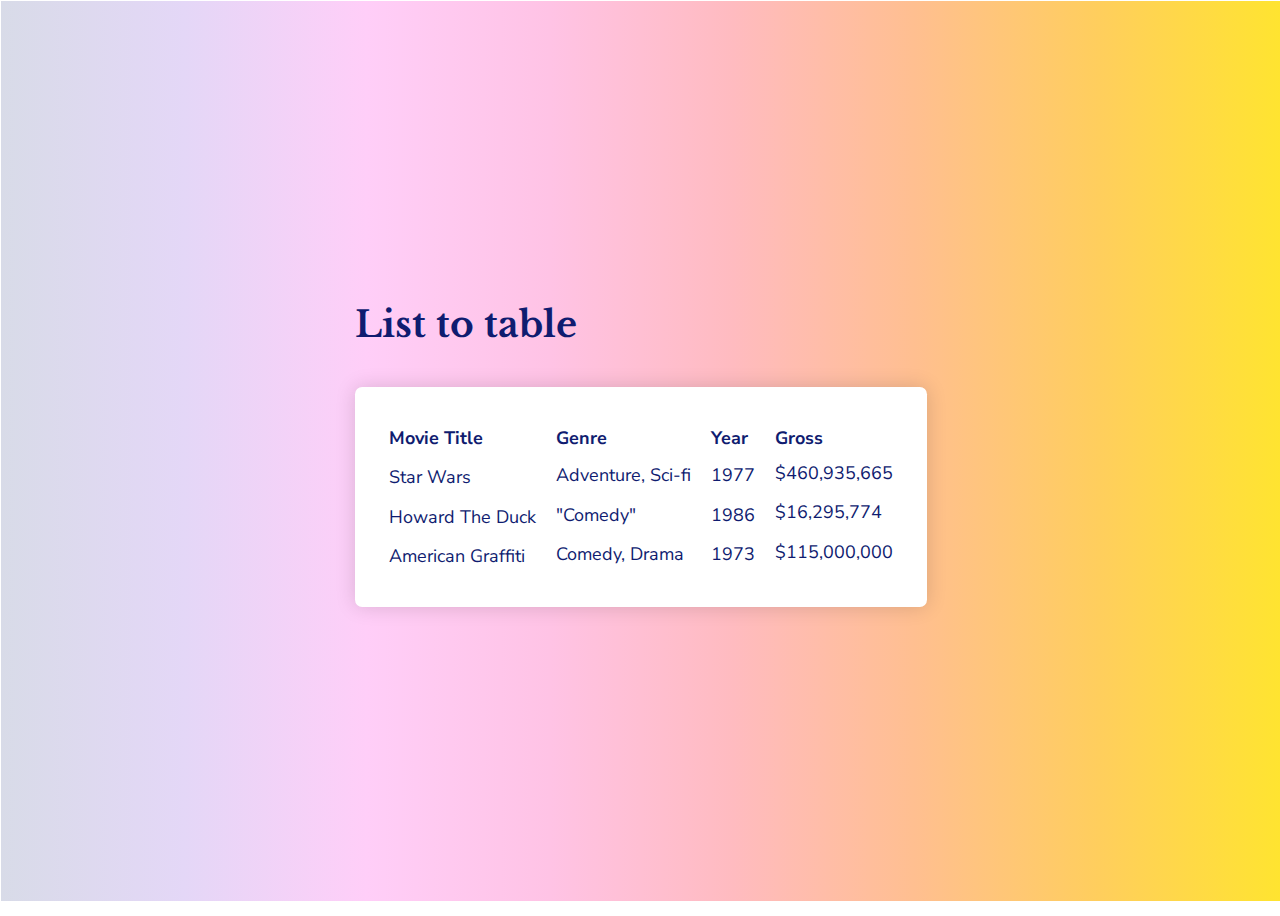
==== list-to-table/index.html @ e50559bc "initial commit" ====
<!DOCTYPE html>
<html lang="en">
  <head>
    <meta charset="UTF-8" />
    <meta http-equiv="X-UA-Compatible" content="IE=edge" />
    <meta name="viewport" content="width=device-width, initial-scale=1.0" />
    <title>List to table</title>
    <link href="../cool.css" rel="stylesheet" />
  </head>
  <body>
    <div class="container-list">
    <h1>List to table</h1>
   
    <table class="list-table">
        <thead>
          <tr>
            <th>Movie Title</th>
            <th>Genre</th>
            <th>Year</th>
            <th>Gross</th>
          </tr>
          <tr>
            <td data-th="Movie Title">Star Wars</td>
            <td data-th="Genre">Adventure, Sci-fi</td>
            <td data-th="Year">1977</td>
            <td data-th="Gross">$460,935,665</td>
          </tr>
          <tr>
            <td data-th="Movie Title">Howard The Duck</td>
            <td data-th="Genre">"Comedy"</td>
            <td data-th="Year">1986</td>
            <td data-th="Gross">$16,295,774</td>
          </tr>
          <tr>
            <td data-th="Movie Title">American Graffiti</td>
            <td data-th="Genre">Comedy, Drama</td>
            <td data-th="Year">1973</td>
            <td data-th="Gross">$115,000,000</td>
          </tr>
      </table>
    </div>
  </body>
</html>
---- cool.css ----
@import url("https://fonts.googleapis.com/css2?family=Libre+Baskerville:ital,wght@0,400;0,700;1,400&family=Nunito+Sans:ital,wght@0,200;0,300;0,400;0,600;0,700;0,800;0,900;1,200;1,300;1,400;1,600;1,700;1,800;1,900&display=swap");

html {
  -moz-box-sizing: border-box;
  -webkit-box-sizing: border-box;
  box-sizing: border-box;
}

*,
*:before,
*:after {
  box-sizing: inherit;
}

:root {
  --regular: clamp(1rem, 2vmin, 2rem);

  --plain: "Nunito Sans", sans-serif;
  --fancy: "Libre Baskerville", serif;

  --white: #ffffff;
  --navy: #0f1c70;
  --pink: #f64676;
  --teal: #44d5d1;
  --lemon: #fce431;

  --grey-1: #7980af;
  --grey-2: #9fa4c6;
  --grey-3: #d8dbe8;
  --grey-4: #f6f6f9;
  --transparent: rgba(0, 0, 0, 0.15);

  --scrollbarBG: #ffffff;
  --thumbBG: #9fa4c6;

  --sunset: linear-gradient(
    90deg,
    #ff4676,
    #ff5967,
    #ff6f58,
    #ff8649,
    #ff9e3b,
    #ffb52f,
    #ffcd29,
    #ffe430
  );
  --lime: linear-gradient(
    90deg,
    #17d5d1,
    #1fdcc2,
    #43e2ae,
    #67e796,
    #8cea7c,
    #b1ea60,
    #d7e946,
    #ffe430
  );
  --sky: linear-gradient(
    90deg,
    #0f1c70,
    #00398d,
    #0055a4,
    #006fb6,
    #0089c2,
    #00a3ca,
    #00bcce,
    #17d5d1
  );
  --dawn: linear-gradient(
    90deg,
    #d8dbe8,
    #e4d7f7,
    #ffcef8,
    #ffc3e5,
    #ffbbc0,
    #ffbf90,
    #ffce5d,
    #ffe430
  );
}

body {
  height: 100vh;
  width: 100vw;
  font-family: var(--plain);
  color: var(--navy);
  font-size: var(--regular);
  text-align: justify;
  text-justify: inter-word;
  width: 100vw;
  height: 100vh;
  background-color: var(--white);
  scrollbar-width: thin;
  scrollbar-color: var(--thumbBG) var(--scrollbarBG);
  overflow-x: hidden;

  display: flex;
  flex-flow: column nowrap;
  justify-content: center;
  align-items: center;
}

body::-webkit-scrollbar {
  width: 11px;
}
body::-webkit-scrollbar-track {
  background: var(--scrollbarBG);
}
body::-webkit-scrollbar-thumb {
  background-color: var(--thumbBG);
  border-radius: 6px;
  border: 3px solid var(--scrollbarBG);
}

h1 {
  font-family: var(--fancy);
}

.container-list {
  margin-top: -15px;
  margin-left: -15px;
  padding: 2rem;
  width: 100%;
  height: 100%;
  display: grid;
  place-content: center;
  background: var(--dawn);
}

/* Blue */

.blue-table {
  border-collapse: collapse;
  margin: 25px 0;
  font-size: 0.9em;
  font-family: sans-serif;
  min-width: 400px;
  box-shadow: 0 0 20px var(--transparent);
}

.blue-table thead tr {
  background: var(--sky);
  color: var(--white);
  text-align: left;
  cursor: pointer;
}

.blue-table th,
.blue-table td {
  padding: 1rem 2rem;
}

.blue-table tbody tr {
  border-bottom: thin solid var(--grey-3);
}

.blue-table tbody tr:nth-of-type(even) {
  background-color: var(--grey-4);
}

.blue-table tbody tr:last-of-type {
  border-bottom: 2px solid var(--teal);
}

.blue-table tbody tr:hover {
  color: var(--teal);
}

/* List */

.list-table {
  margin: 1rem 0;
  min-width: 300px;
  background: var(--white);
  padding: 2rem;
  border-radius: 0.4em;
  overflow: hidden;
  box-shadow: 0 0 20px var(--transparent);
}
.list-table tr {
  margin-bottom: 1rem; 
}
.list-table th {
  display: none;
}
.list-table td {
  display: block;
  padding: 0.5rem;
  border-bottom: thin solid var(--grey-2);

}
.list-table td:first-child {
  padding-top: 0.5em;
}
.list-table td:last-child {
  padding-bottom: 0.5em;
}
.list-table td:before {
  content: attr(data-th) ": ";
  font-weight: bold;
  width: 6.5em;
  display: inline-block;
}
@media (min-width: 550px) {
  .list-table td:before {
    display: none;
  }
}
.list-table th,
.list-table td {
  text-align: left;
  border: none;
}
@media (min-width: 550px) {
  
  .list-table th,
  .list-table td {
    display: table-cell;
    padding: 0.25em 0.5em;
  }
  .list-table th:first-child,
  .list-table td:first-child {
    padding-left: 0;
  }
  .list-table th:last-child,
  .list-table td:last-child {
    padding-right: 0;
  }
}
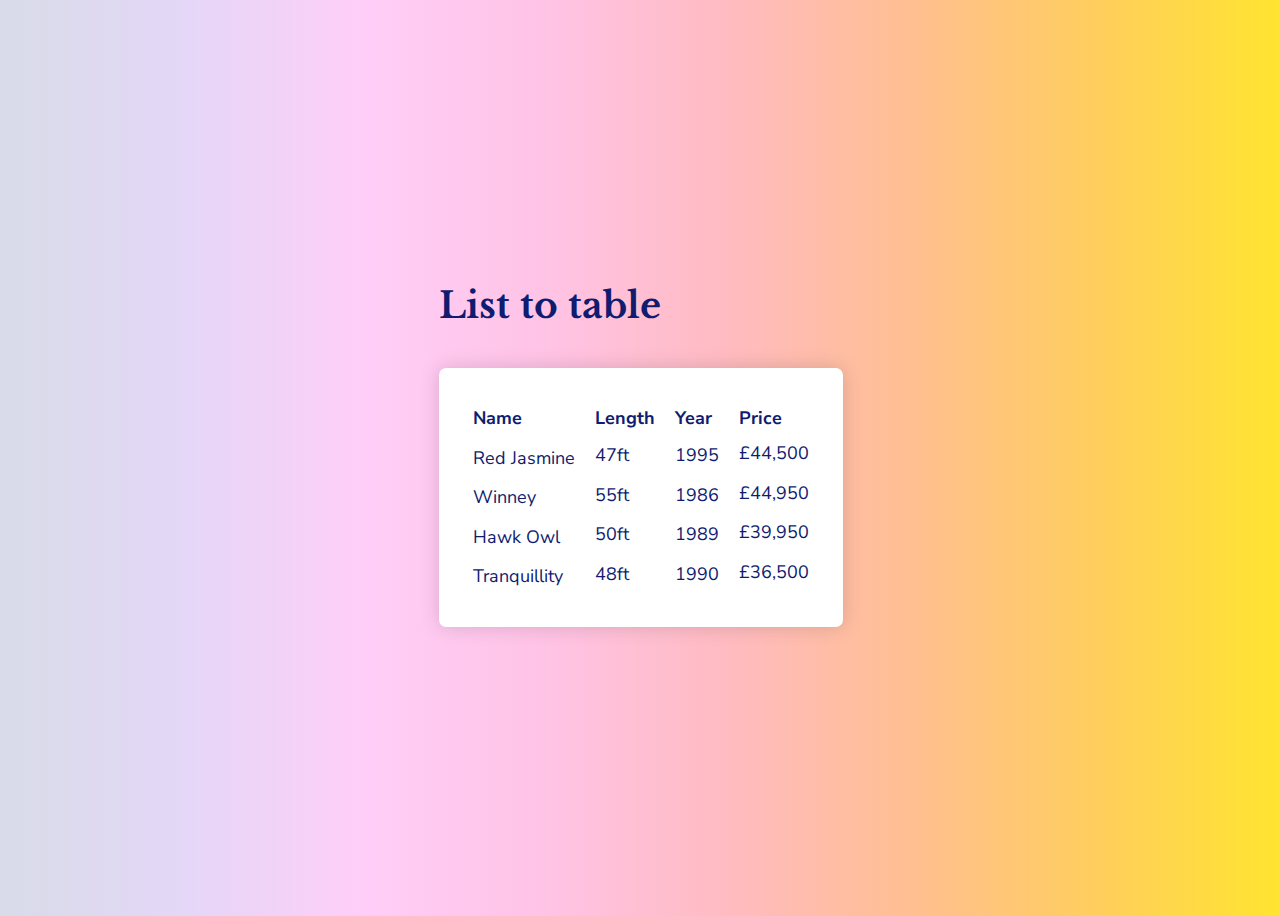
==== commit 97dff3ea: "fill table with narrowboats" ====
--- a/list-to-table/index.html
+++ b/list-to-table/index.html
@@ -7,35 +7,41 @@
     <title>List to table</title>
     <link href="../cool.css" rel="stylesheet" />
   </head>
-  <body>
+  <body class="dawn">
     <div class="container-list">
     <h1>List to table</h1>
    
     <table class="list-table">
         <thead>
           <tr>
-            <th>Movie Title</th>
-            <th>Genre</th>
+            <th>Name</th>
+            <th>Length</th>
             <th>Year</th>
-            <th>Gross</th>
+            <th>Price</th>
           </tr>
           <tr>
-            <td data-th="Movie Title">Star Wars</td>
-            <td data-th="Genre">Adventure, Sci-fi</td>
-            <td data-th="Year">1977</td>
-            <td data-th="Gross">$460,935,665</td>
+            <td data-th="Name">Red Jasmine</td>
+            <td data-th="Length">47ft</td>
+            <td data-th="Year">1995</td>
+            <td data-th="Price">£44,500</td>
           </tr>
           <tr>
-            <td data-th="Movie Title">Howard The Duck</td>
-            <td data-th="Genre">"Comedy"</td>
+            <td data-th="Name">Winney</td>
+            <td data-th="Length">55ft</td>
             <td data-th="Year">1986</td>
-            <td data-th="Gross">$16,295,774</td>
+            <td data-th="Price">£44,950</td>
           </tr>
           <tr>
-            <td data-th="Movie Title">American Graffiti</td>
-            <td data-th="Genre">Comedy, Drama</td>
-            <td data-th="Year">1973</td>
-            <td data-th="Gross">$115,000,000</td>
+            <td data-th="Name">Hawk Owl</td>
+            <td data-th="Length">50ft</td>
+            <td data-th="Year">1989</td>
+            <td data-th="Price">£39,950</td>
+          </tr>
+          <tr>
+            <td data-th="Name">Tranquillity</td>
+            <td data-th="Length">48ft</td>
+            <td data-th="Year">1990</td>
+            <td data-th="Price">£36,500</td>
           </tr>
       </table>
     </div>
--- a/cool.css
+++ b/cool.css
@@ -100,6 +100,10 @@
   align-items: center;
 }
 
+.dawn{
+  background: var(--dawn);
+}
+
 body::-webkit-scrollbar {
   width: 11px;
 }
@@ -124,7 +128,6 @@
   height: 100%;
   display: grid;
   place-content: center;
-  background: var(--dawn);
 }
 
 /* Blue */
@@ -178,7 +181,8 @@
   box-shadow: 0 0 20px var(--transparent);
 }
 .list-table tr {
-  margin-bottom: 1rem; 
+  /* padding-bottom: 1rem; 
+  border-bottom: thin solid var(--grey-2); */
 }
 .list-table th {
   display: none;
